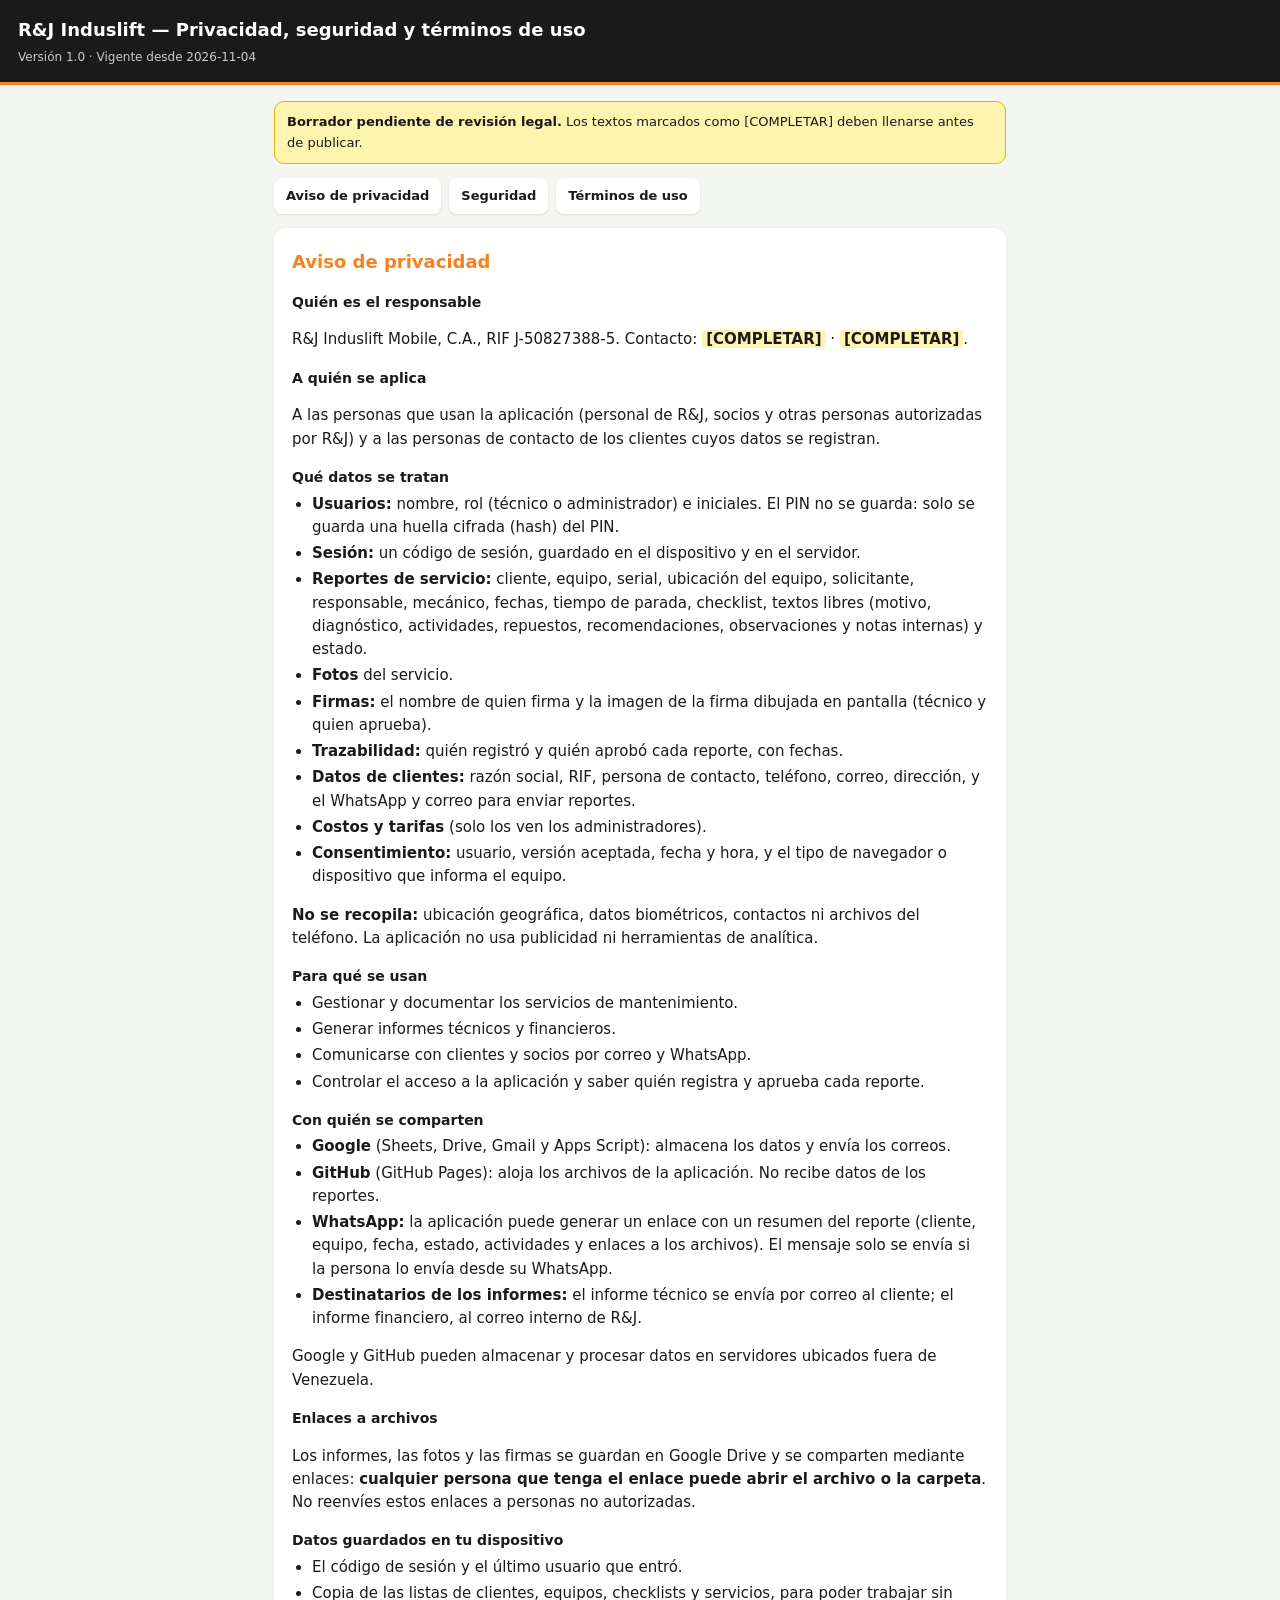
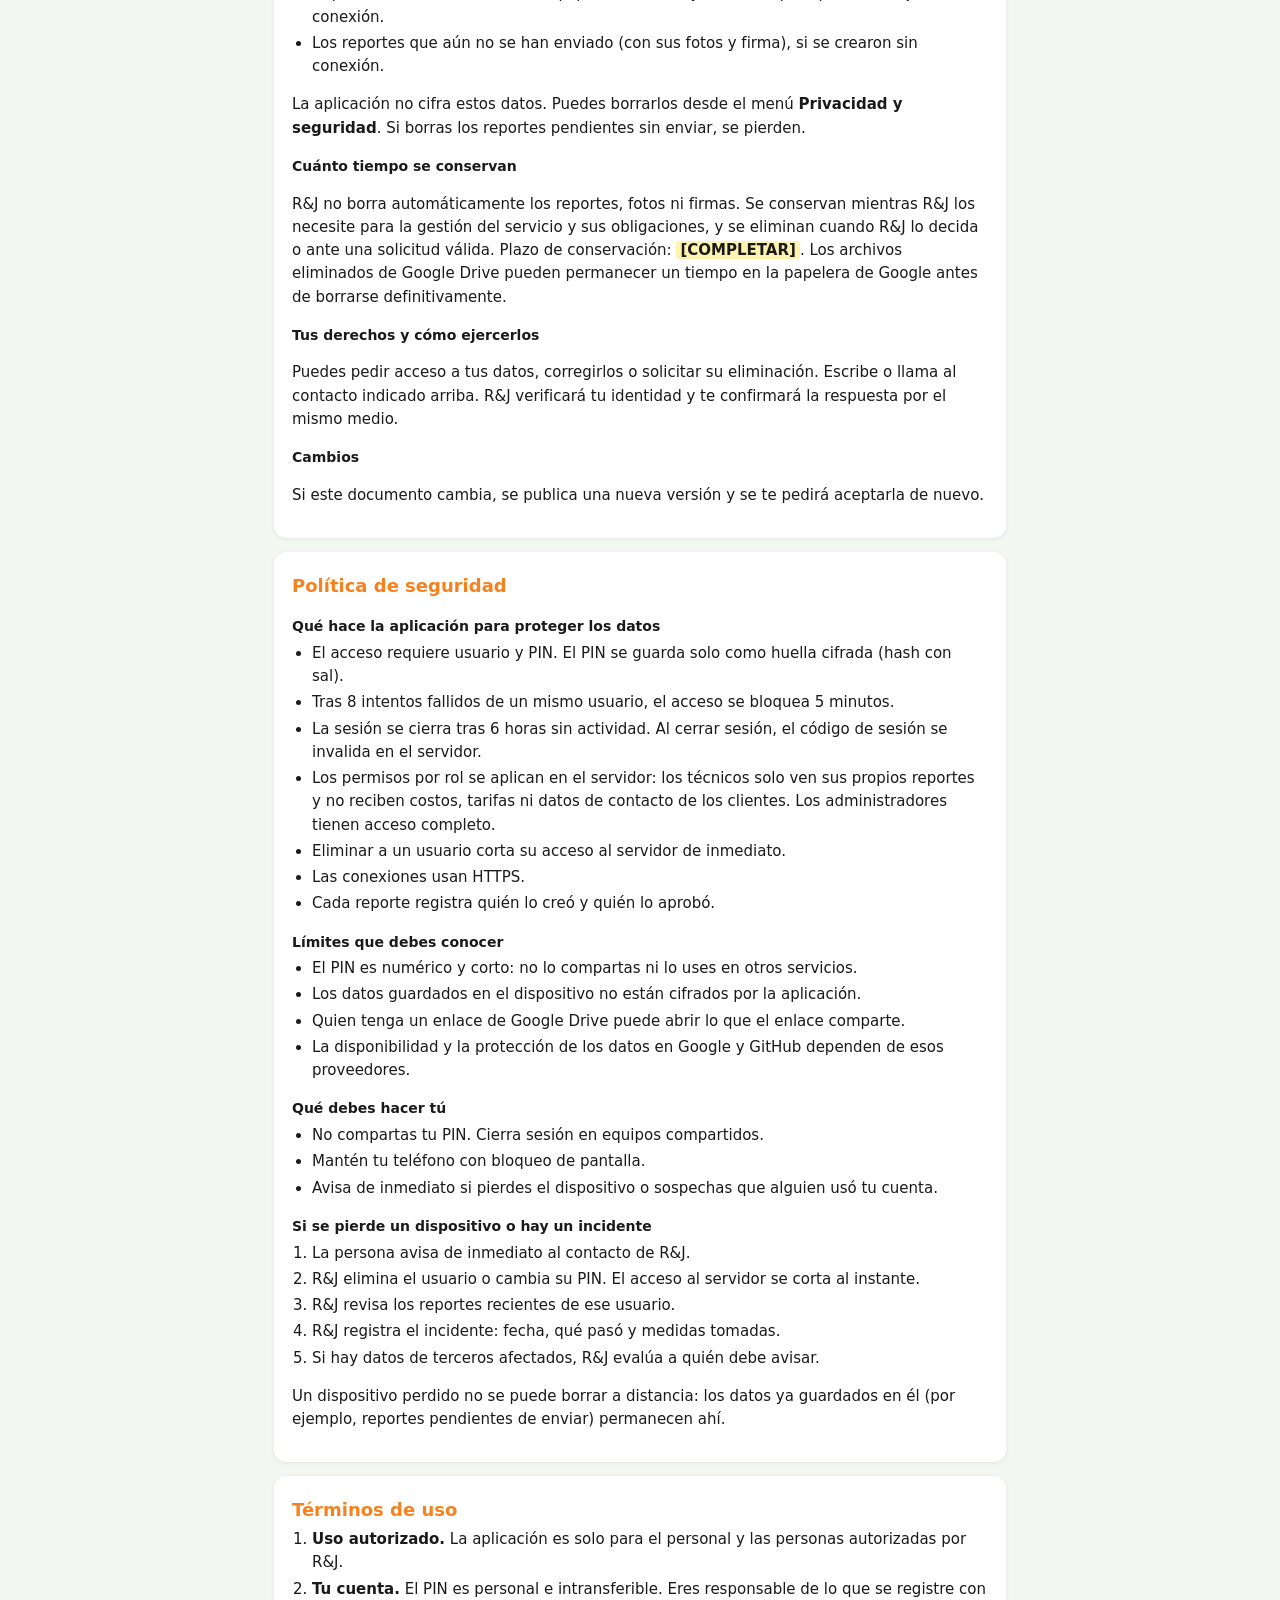
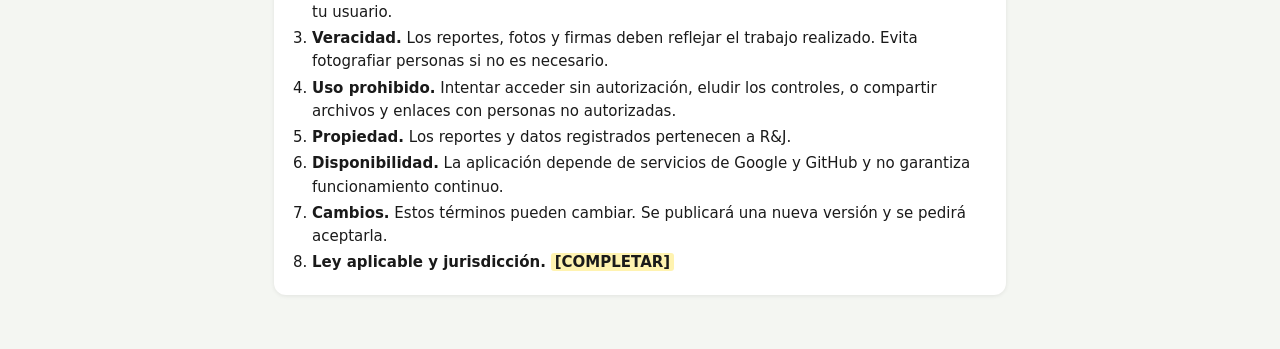
==== politicas.html @ fb79bf24 "Add politicas.html for privacy and security terms Creación de la página de políticas según lo solici" ====
<!DOCTYPE html>
<html lang="es">
<head>
<meta charset="UTF-8">
<meta name="viewport" content="width=device-width, initial-scale=1">
<meta name="theme-color" content="#F5821F">
<title>R&J Induslift — Privacidad, seguridad y términos</title>
<style>
  :root { --naranja: #F5821F; --negro: #1A1A1A; --gris: #5a5a5a; }
  * { box-sizing: border-box; }
  body { margin: 0; background: #f4f6f2; color: var(--negro); font: 15px/1.55 system-ui, -apple-system, "Segoe UI", Roboto, Arial, sans-serif; }
  header { background: var(--negro); color: #fff; padding: 16px 18px; border-bottom: 3px solid var(--naranja); }
  header h1 { margin: 0; font-size: 18px; }
  header p { margin: 4px 0 0; font-size: 12px; color: #ccc; }
  main { max-width: 760px; margin: 0 auto; padding: 16px 14px 40px; }
  .indice { display: flex; gap: 8px; flex-wrap: wrap; margin-bottom: 14px; }
  .indice a { background: #fff; color: var(--negro); text-decoration: none; padding: 8px 12px; border-radius: 8px; font-size: 13px; font-weight: 700; box-shadow: 0 1px 3px rgba(0, 0, 0, .1); }
  section { background: #fff; border-radius: 12px; padding: 6px 18px 16px; margin-bottom: 14px; box-shadow: 0 1px 4px rgba(0, 0, 0, .08); }
  h2 { color: var(--naranja); font-size: 18px; margin: 14px 0 4px; }
  h3 { font-size: 14px; margin: 16px 0 4px; }
  ul, ol { margin: 4px 0; padding-left: 20px; }
  li { margin-bottom: 3px; }
  .pendiente { background: #fff3b0; padding: 0 4px; border-radius: 3px; font-weight: 700; }
  #bannerBorrador { display: none; background: #fff3b0; border: 1px solid #e0b400; border-radius: 10px; padding: 10px 12px; margin-bottom: 14px; font-size: 13px; }
</style>
</head>
<body>

<header>
  <h1>R&J Induslift — Privacidad, seguridad y términos de uso</h1>
  <p>Versión <span data-campo="VERSION"></span> · Vigente desde <span data-campo="VIGENTE_DESDE"></span></p>
</header>

<main>
  <div id="bannerBorrador"><b>Borrador pendiente de revisión legal.</b> Los textos marcados como [COMPLETAR] deben llenarse antes de publicar.</div>

  <nav class="indice">
    <a href="#privacidad">Aviso de privacidad</a>
    <a href="#seguridad">Seguridad</a>
    <a href="#terminos">Términos de uso</a>
  </nav>

  <!-- ===================== AVISO DE PRIVACIDAD ===================== -->
  <section id="privacidad">
    <h2>Aviso de privacidad</h2>

    <h3>Quién es el responsable</h3>
    <p>R&J Induslift Mobile, C.A., RIF J-50827388-5. Contacto: <span data-campo="CONTACTO_EMAIL"></span> · <span data-campo="CONTACTO_TELEFONO"></span>.</p>

    <h3>A quién se aplica</h3>
    <p>A las personas que usan la aplicación (personal de R&J, socios y otras personas autorizadas por R&J) y a las personas de contacto de los clientes cuyos datos se registran.</p>

    <h3>Qué datos se tratan</h3>
    <ul>
      <li><b>Usuarios:</b> nombre, rol (técnico o administrador) e iniciales. El PIN no se guarda: solo se guarda una huella cifrada (hash) del PIN.</li>
      <li><b>Sesión:</b> un código de sesión, guardado en el dispositivo y en el servidor.</li>
      <li><b>Reportes de servicio:</b> cliente, equipo, serial, ubicación del equipo, solicitante, responsable, mecánico, fechas, tiempo de parada, checklist, textos libres (motivo, diagnóstico, actividades, repuestos, recomendaciones, observaciones y notas internas) y estado.</li>
      <li><b>Fotos</b> del servicio.</li>
      <li><b>Firmas:</b> el nombre de quien firma y la imagen de la firma dibujada en pantalla (técnico y quien aprueba).</li>
      <li><b>Trazabilidad:</b> quién registró y quién aprobó cada reporte, con fechas.</li>
      <li><b>Datos de clientes:</b> razón social, RIF, persona de contacto, teléfono, correo, dirección, y el WhatsApp y correo para enviar reportes.</li>
      <li><b>Costos y tarifas</b> (solo los ven los administradores).</li>
      <li><b>Consentimiento:</b> usuario, versión aceptada, fecha y hora, y el tipo de navegador o dispositivo que informa el equipo.</li>
    </ul>
    <p><b>No se recopila:</b> ubicación geográfica, datos biométricos, contactos ni archivos del teléfono. La aplicación no usa publicidad ni herramientas de analítica.</p>

    <h3>Para qué se usan</h3>
    <ul>
      <li>Gestionar y documentar los servicios de mantenimiento.</li>
      <li>Generar informes técnicos y financieros.</li>
      <li>Comunicarse con clientes y socios por correo y WhatsApp.</li>
      <li>Controlar el acceso a la aplicación y saber quién registra y aprueba cada reporte.</li>
    </ul>

    <h3>Con quién se comparten</h3>
    <ul>
      <li><b>Google</b> (Sheets, Drive, Gmail y Apps Script): almacena los datos y envía los correos.</li>
      <li><b>GitHub</b> (GitHub Pages): aloja los archivos de la aplicación. No recibe datos de los reportes.</li>
      <li><b>WhatsApp:</b> la aplicación puede generar un enlace con un resumen del reporte (cliente, equipo, fecha, estado, actividades y enlaces a los archivos). El mensaje solo se envía si la persona lo envía desde su WhatsApp.</li>
      <li><b>Destinatarios de los informes:</b> el informe técnico se envía por correo al cliente; el informe financiero, al correo interno de R&J.</li>
    </ul>
    <p>Google y GitHub pueden almacenar y procesar datos en servidores ubicados fuera de Venezuela.</p>

    <h3>Enlaces a archivos</h3>
    <p>Los informes, las fotos y las firmas se guardan en Google Drive y se comparten mediante enlaces: <b>cualquier persona que tenga el enlace puede abrir el archivo o la carpeta</b>. No reenvíes estos enlaces a personas no autorizadas.</p>

    <h3>Datos guardados en tu dispositivo</h3>
    <ul>
      <li>El código de sesión y el último usuario que entró.</li>
      <li>Copia de las listas de clientes, equipos, checklists y servicios, para poder trabajar sin conexión.</li>
      <li>Los reportes que aún no se han enviado (con sus fotos y firma), si se crearon sin conexión.</li>
    </ul>
    <p>La aplicación no cifra estos datos. Puedes borrarlos desde el menú <b>Privacidad y seguridad</b>. Si borras los reportes pendientes sin enviar, se pierden.</p>

    <h3>Cuánto tiempo se conservan</h3>
    <p>R&J no borra automáticamente los reportes, fotos ni firmas. Se conservan mientras R&J los necesite para la gestión del servicio y sus obligaciones, y se eliminan cuando R&J lo decida o ante una solicitud válida. Plazo de conservación: <span class="pendiente">[COMPLETAR]</span>. Los archivos eliminados de Google Drive pueden permanecer un tiempo en la papelera de Google antes de borrarse definitivamente.</p>

    <h3>Tus derechos y cómo ejercerlos</h3>
    <p>Puedes pedir acceso a tus datos, corregirlos o solicitar su eliminación. Escribe o llama al contacto indicado arriba. R&J verificará tu identidad y te confirmará la respuesta por el mismo medio.</p>

    <h3>Cambios</h3>
    <p>Si este documento cambia, se publica una nueva versión y se te pedirá aceptarla de nuevo.</p>
  </section>

  <!-- ===================== SEGURIDAD ===================== -->
  <section id="seguridad">
    <h2>Política de seguridad</h2>

    <h3>Qué hace la aplicación para proteger los datos</h3>
    <ul>
      <li>El acceso requiere usuario y PIN. El PIN se guarda solo como huella cifrada (hash con sal).</li>
      <li>Tras 8 intentos fallidos de un mismo usuario, el acceso se bloquea 5 minutos.</li>
      <li>La sesión se cierra tras 6 horas sin actividad. Al cerrar sesión, el código de sesión se invalida en el servidor.</li>
      <li>Los permisos por rol se aplican en el servidor: los técnicos solo ven sus propios reportes y no reciben costos, tarifas ni datos de contacto de los clientes. Los administradores tienen acceso completo.</li>
      <li>Eliminar a un usuario corta su acceso al servidor de inmediato.</li>
      <li>Las conexiones usan HTTPS.</li>
      <li>Cada reporte registra quién lo creó y quién lo aprobó.</li>
    </ul>

    <h3>Límites que debes conocer</h3>
    <ul>
      <li>El PIN es numérico y corto: no lo compartas ni lo uses en otros servicios.</li>
      <li>Los datos guardados en el dispositivo no están cifrados por la aplicación.</li>
      <li>Quien tenga un enlace de Google Drive puede abrir lo que el enlace comparte.</li>
      <li>La disponibilidad y la protección de los datos en Google y GitHub dependen de esos proveedores.</li>
    </ul>

    <h3>Qué debes hacer tú</h3>
    <ul>
      <li>No compartas tu PIN. Cierra sesión en equipos compartidos.</li>
      <li>Mantén tu teléfono con bloqueo de pantalla.</li>
      <li>Avisa de inmediato si pierdes el dispositivo o sospechas que alguien usó tu cuenta.</li>
    </ul>

    <h3>Si se pierde un dispositivo o hay un incidente</h3>
    <ol>
      <li>La persona avisa de inmediato al contacto de R&J.</li>
      <li>R&J elimina el usuario o cambia su PIN. El acceso al servidor se corta al instante.</li>
      <li>R&J revisa los reportes recientes de ese usuario.</li>
      <li>R&J registra el incidente: fecha, qué pasó y medidas tomadas.</li>
      <li>Si hay datos de terceros afectados, R&J evalúa a quién debe avisar.</li>
    </ol>
    <p>Un dispositivo perdido no se puede borrar a distancia: los datos ya guardados en él (por ejemplo, reportes pendientes de enviar) permanecen ahí.</p>
  </section>

  <!-- ===================== TÉRMINOS ===================== -->
  <section id="terminos">
    <h2>Términos de uso</h2>
    <ol>
      <li><b>Uso autorizado.</b> La aplicación es solo para el personal y las personas autorizadas por R&J.</li>
      <li><b>Tu cuenta.</b> El PIN es personal e intransferible. Eres responsable de lo que se registre con tu usuario.</li>
      <li><b>Veracidad.</b> Los reportes, fotos y firmas deben reflejar el trabajo realizado. Evita fotografiar personas si no es necesario.</li>
      <li><b>Uso prohibido.</b> Intentar acceder sin autorización, eludir los controles, o compartir archivos y enlaces con personas no autorizadas.</li>
      <li><b>Propiedad.</b> Los reportes y datos registrados pertenecen a R&J.</li>
      <li><b>Disponibilidad.</b> La aplicación depende de servicios de Google y GitHub y no garantiza funcionamiento continuo.</li>
      <li><b>Cambios.</b> Estos términos pueden cambiar. Se publicará una nueva versión y se pedirá aceptarla.</li>
      <li><b>Ley aplicable y jurisdicción.</b> <span class="pendiente">[COMPLETAR]</span></li>
    </ol>
  </section>
</main>

<script>
  // ⚠️ VERSION debe ser igual a POLITICAS_VERSION en Consentimiento.gs.
  // Si cambias el contenido, sube la versión en los DOS sitios: todos tendrán que aceptar de nuevo.
  const POLITICAS = {
    VERSION: '1.0',
    VIGENTE_DESDE: '2026-11-04',          // actualízala el día que publiques
    CONTACTO_EMAIL: 'COMPLETAR',          // correo de contacto para estos temas
    CONTACTO_TELEFONO: 'COMPLETAR',       // teléfono / WhatsApp de contacto
    REVISION_LEGAL_PENDIENTE: true        // pasa a false cuando el abogado lo revise
  };

  document.querySelectorAll('[data-campo]').forEach(function (el) {
    const valor = POLITICAS[el.getAttribute('data-campo')];
    if (valor === 'COMPLETAR') {
      el.className = 'pendiente';
      el.textContent = '[COMPLETAR]';
    } else {
      el.textContent = valor;
    }
  });
  if (POLITICAS.REVISION_LEGAL_PENDIENTE) document.getElementById('bannerBorrador').style.display = 'block';
</script>
</body>
</html>
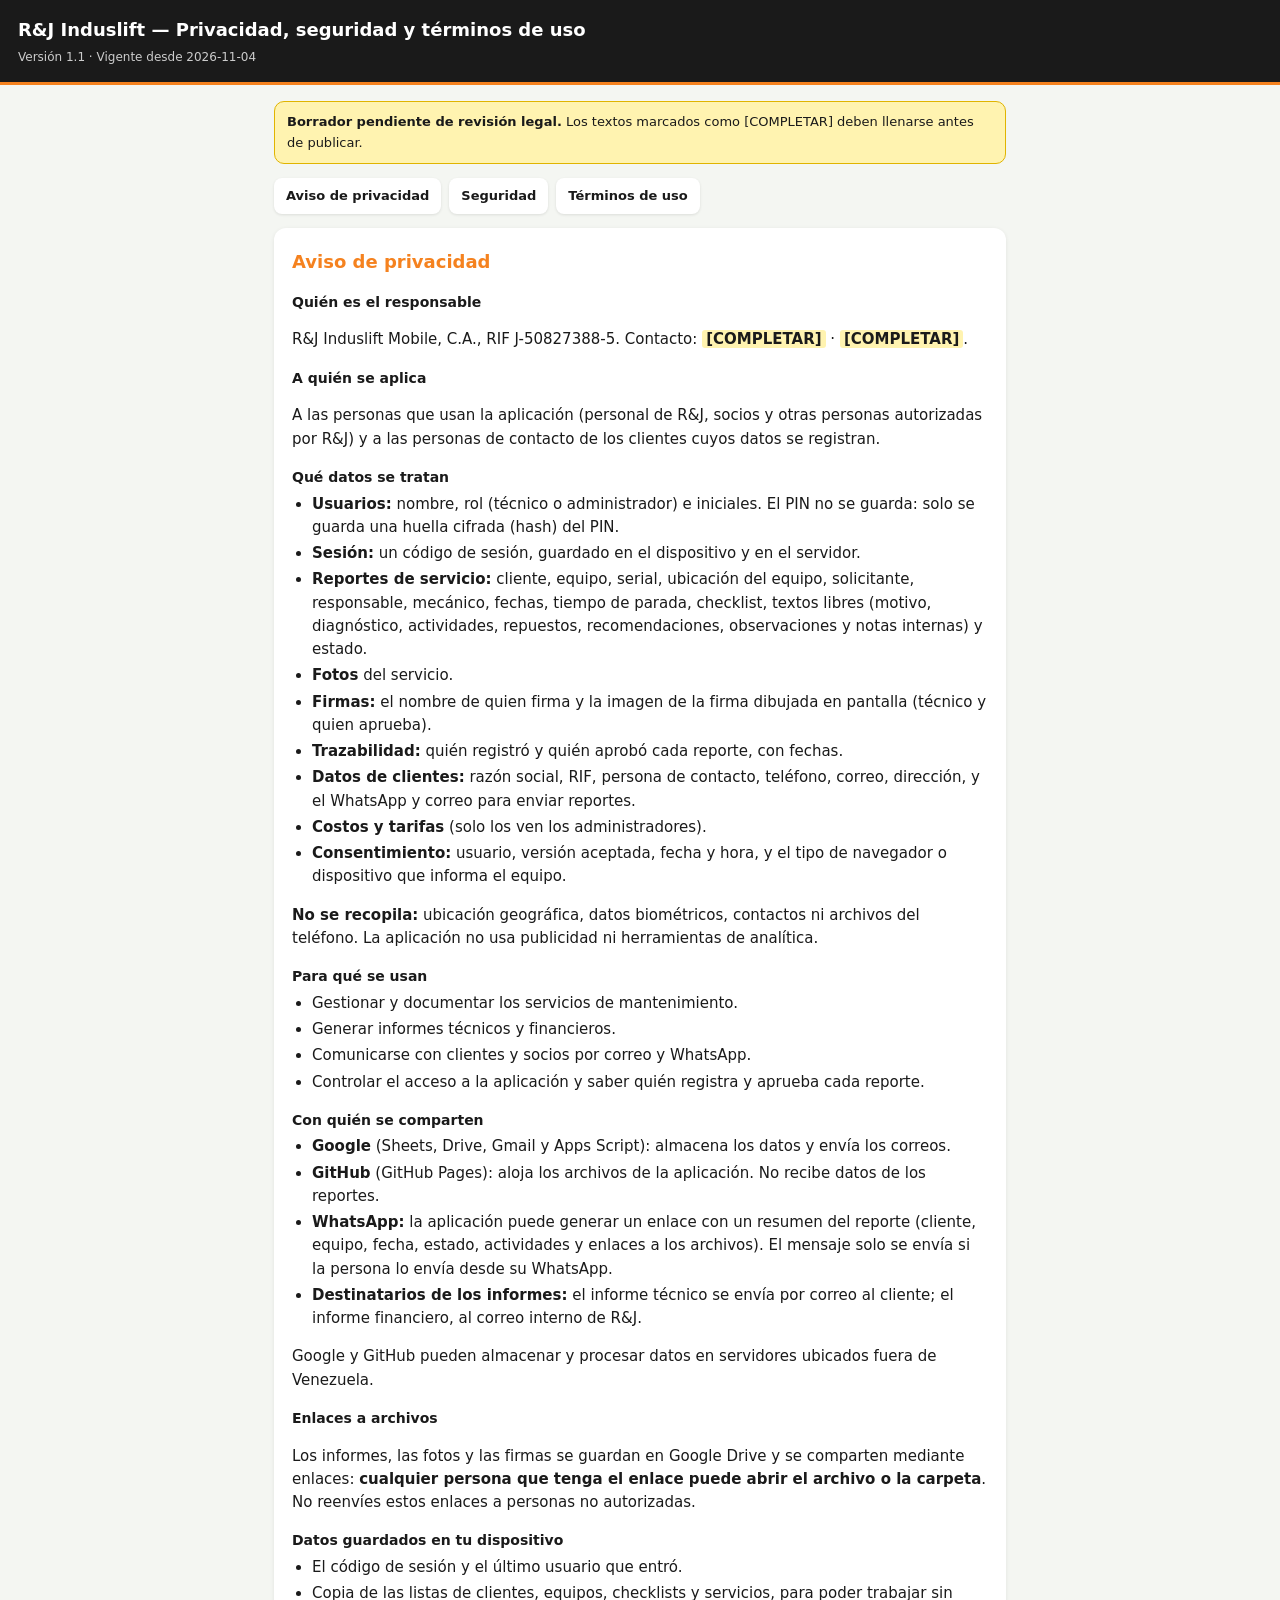
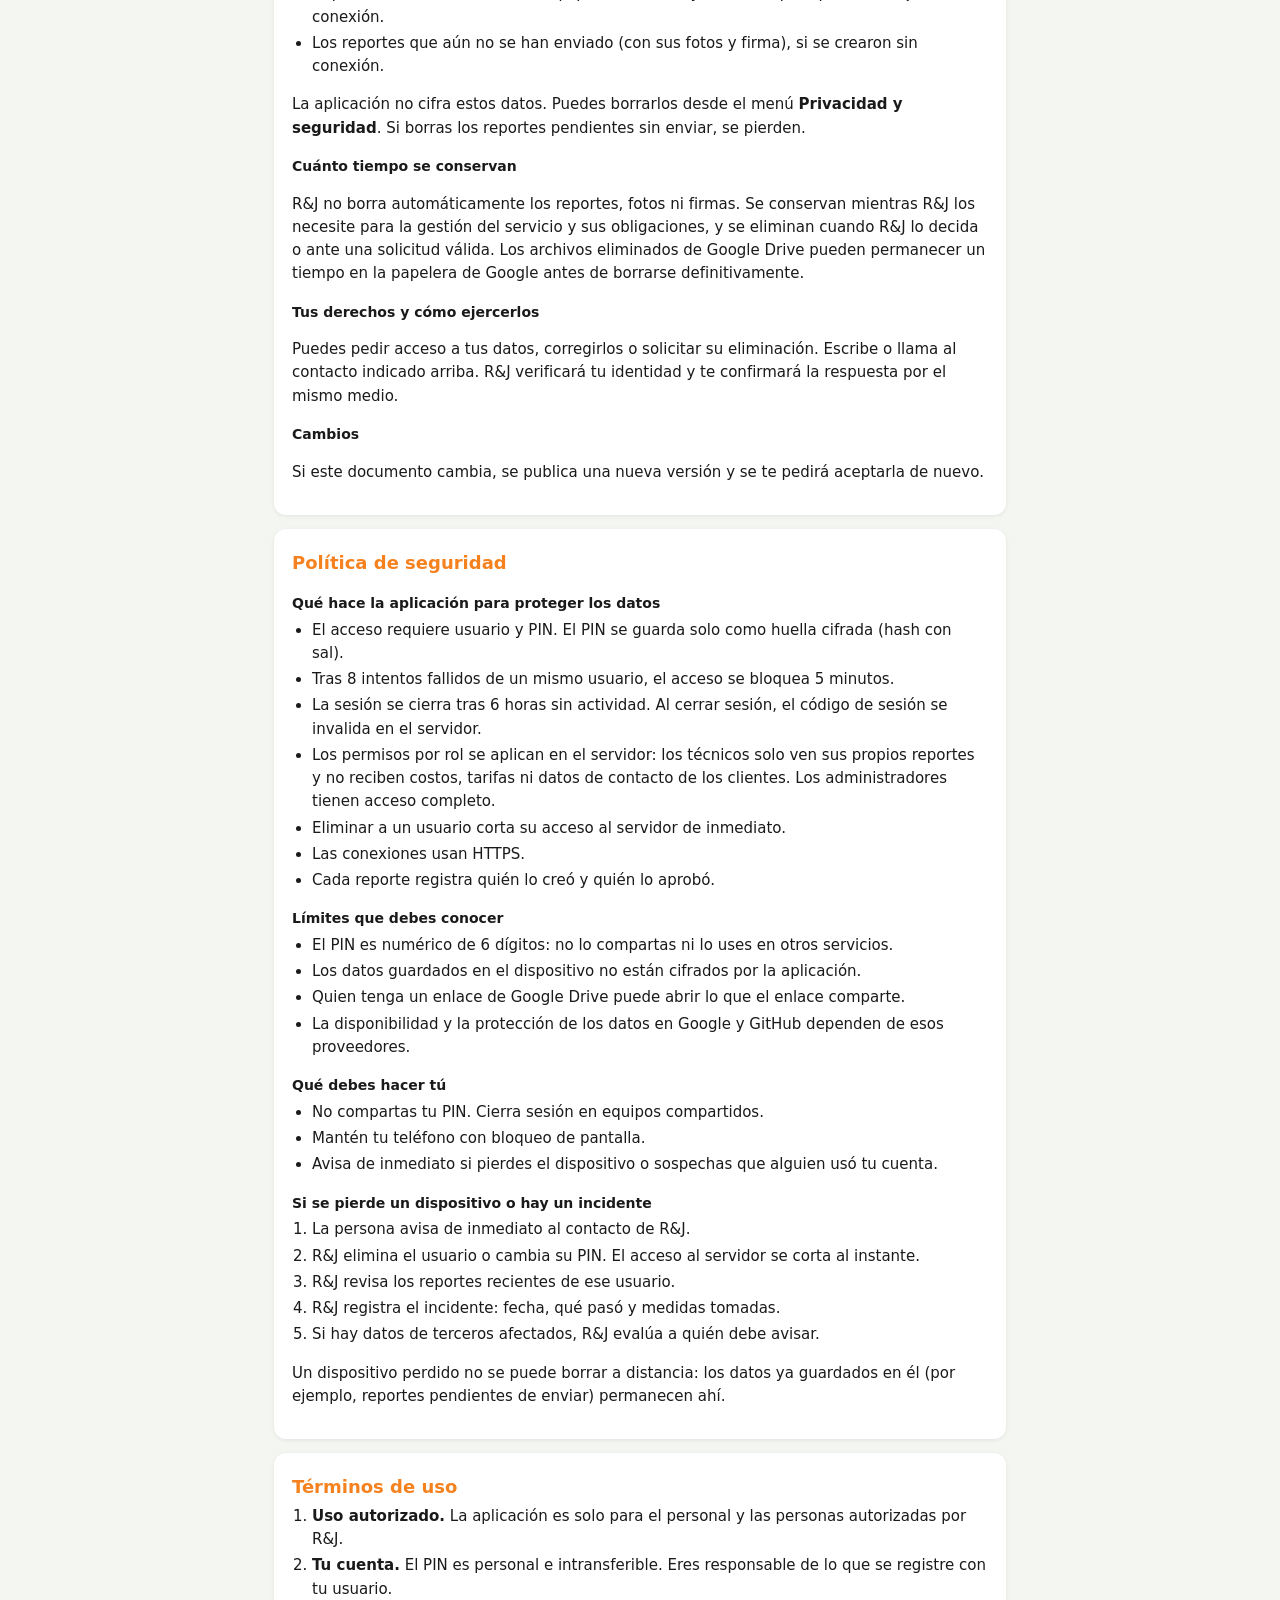
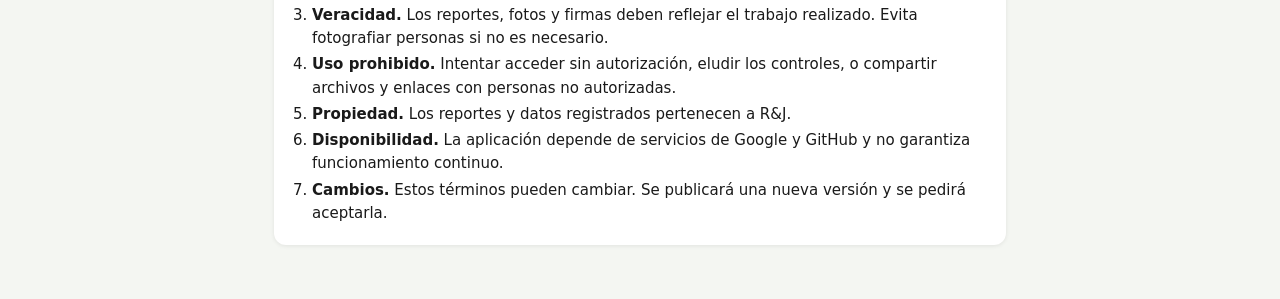
==== commit 2b479546: "Update privacy policy and version number" ====
--- a/politicas.html
+++ b/politicas.html
@@ -93,7 +93,7 @@
     <p>La aplicación no cifra estos datos. Puedes borrarlos desde el menú <b>Privacidad y seguridad</b>. Si borras los reportes pendientes sin enviar, se pierden.</p>
 
     <h3>Cuánto tiempo se conservan</h3>
-    <p>R&J no borra automáticamente los reportes, fotos ni firmas. Se conservan mientras R&J los necesite para la gestión del servicio y sus obligaciones, y se eliminan cuando R&J lo decida o ante una solicitud válida. Plazo de conservación: <span class="pendiente">[COMPLETAR]</span>. Los archivos eliminados de Google Drive pueden permanecer un tiempo en la papelera de Google antes de borrarse definitivamente.</p>
+    <p>R&J no borra automáticamente los reportes, fotos ni firmas. Se conservan mientras R&J los necesite para la gestión del servicio y sus obligaciones, y se eliminan cuando R&J lo decida o ante una solicitud válida. Los archivos eliminados de Google Drive pueden permanecer un tiempo en la papelera de Google antes de borrarse definitivamente.</p>
 
     <h3>Tus derechos y cómo ejercerlos</h3>
     <p>Puedes pedir acceso a tus datos, corregirlos o solicitar su eliminación. Escribe o llama al contacto indicado arriba. R&J verificará tu identidad y te confirmará la respuesta por el mismo medio.</p>
@@ -119,7 +119,7 @@
 
     <h3>Límites que debes conocer</h3>
     <ul>
-      <li>El PIN es numérico y corto: no lo compartas ni lo uses en otros servicios.</li>
+      <li>El PIN es numérico de 6 dígitos: no lo compartas ni lo uses en otros servicios.</li>
       <li>Los datos guardados en el dispositivo no están cifrados por la aplicación.</li>
       <li>Quien tenga un enlace de Google Drive puede abrir lo que el enlace comparte.</li>
       <li>La disponibilidad y la protección de los datos en Google y GitHub dependen de esos proveedores.</li>
@@ -154,8 +154,7 @@
       <li><b>Propiedad.</b> Los reportes y datos registrados pertenecen a R&J.</li>
       <li><b>Disponibilidad.</b> La aplicación depende de servicios de Google y GitHub y no garantiza funcionamiento continuo.</li>
       <li><b>Cambios.</b> Estos términos pueden cambiar. Se publicará una nueva versión y se pedirá aceptarla.</li>
-      <li><b>Ley aplicable y jurisdicción.</b> <span class="pendiente">[COMPLETAR]</span></li>
-    </ol>
+      </ol>
   </section>
 </main>
 
@@ -163,7 +162,7 @@
   // ⚠️ VERSION debe ser igual a POLITICAS_VERSION en Consentimiento.gs.
   // Si cambias el contenido, sube la versión en los DOS sitios: todos tendrán que aceptar de nuevo.
   const POLITICAS = {
-    VERSION: '1.0',
+    VERSION: '1.1',
     VIGENTE_DESDE: '2026-11-04',          // actualízala el día que publiques
     CONTACTO_EMAIL: 'COMPLETAR',          // correo de contacto para estos temas
     CONTACTO_TELEFONO: 'COMPLETAR',       // teléfono / WhatsApp de contacto
